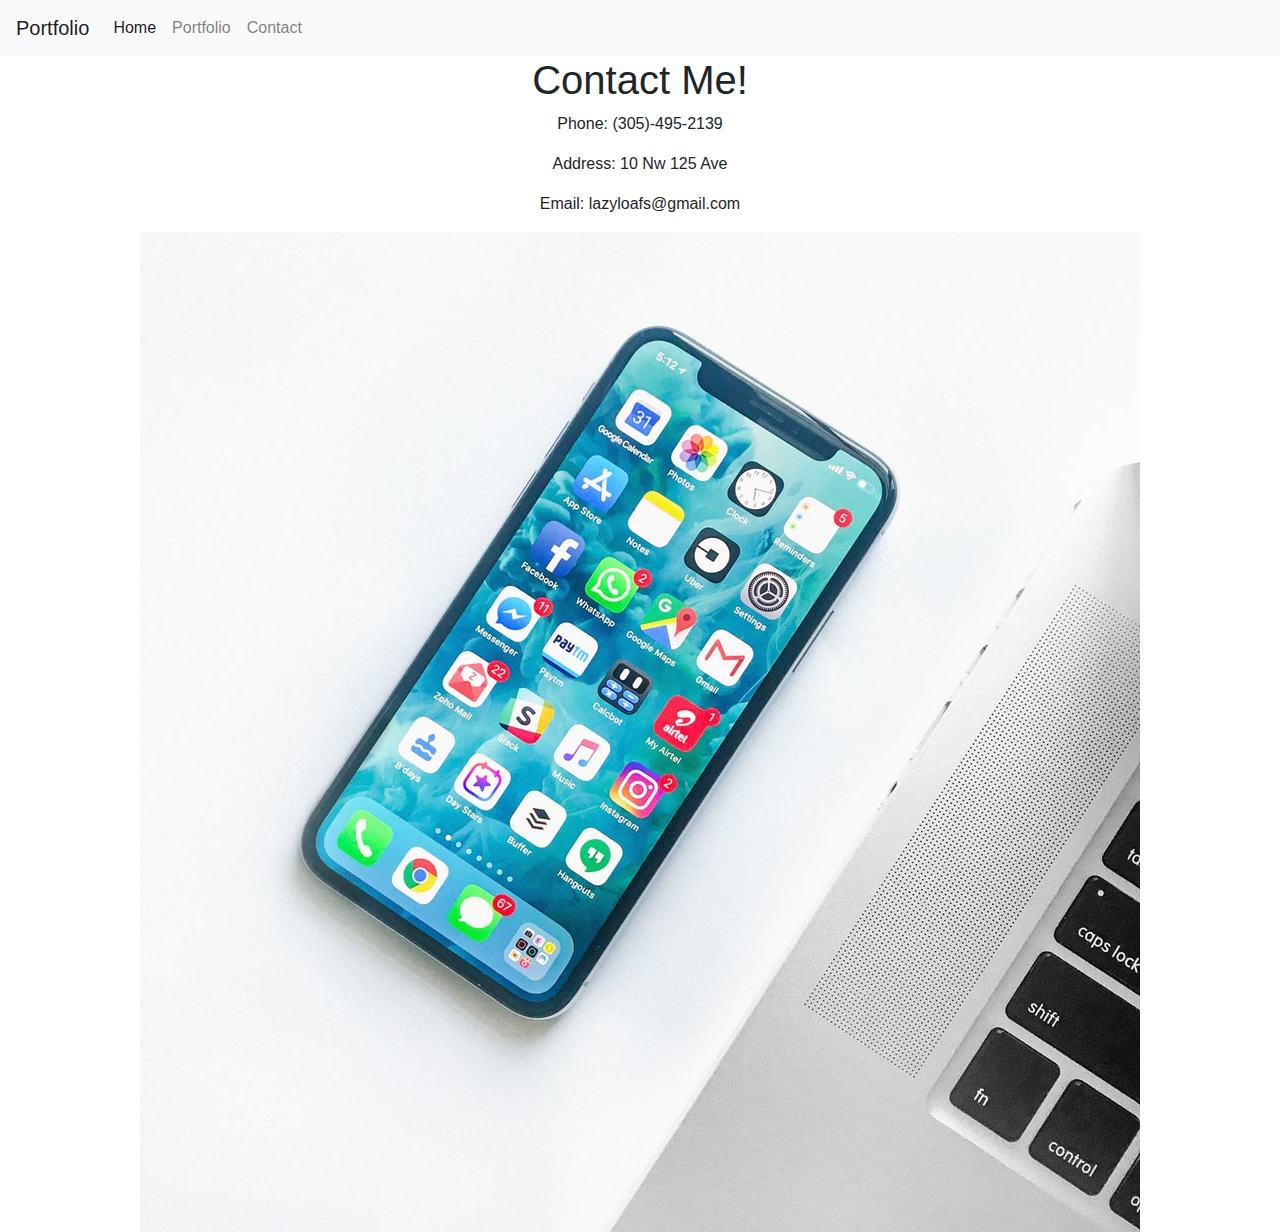
==== contact.html @ 0077d618 "Add files via upload" ====
<!DOCTYPE html>
<html> 
    <head> 
        <meta charset="Contact">
        <title> Contact Info! </title>
        <link rel="stylesheet" href="https://stackpath.bootstrapcdn.com/bootstrap/4.4.1/css/bootstrap.min.css" integrity="sha384-Vkoo8x4CGsO3+Hhxv8T/Q5PaXtkKtu6ug5TOeNV6gBiFeWPGFN9MuhOf23Q9Ifjh" crossorigin="anonymous">
        <link rel="stylesheet" href="style.css">
        <style> img {max-width:80%}</style>
    </head>

    <body> 
        <nav class="navbar navbar-expand-lg navbar-light bg-light">
            <a class="navbar-brand" href="#">Portfolio</a>
            <button class="navbar-toggler" type="button" data-toggle="collapse" data-target="#navbarNav" aria-controls="navbarNav" aria-expanded="false" aria-label="Toggle navigation">
              <span class="navbar-toggler-icon"></span>
            </button>
            <div class="collapse navbar-collapse" id="navbarNav">
              <ul class="navbar-nav">
                <li class="nav-item active">
                  <a class="nav-link" href="index.html">Home <span class="sr-only">(current)</span></a>
                </li>
                <li class="nav-item">
                  <a class="nav-link" href="portfolio.html">Portfolio</a>
                </li>
                <li class="nav-item">
                  <a class="nav-link" href="contact.html">Contact</a>
                </li>
              </ul>
            </div>
          </nav>

          <h1>Contact Me! </h1>

          <p> Phone: (305)-495-2139</p>
          <p> Address: 10 Nw 125 Ave</p>
          <p> Email: lazyloafs@gmail.com</p>

          <img src= phone.jpg> 

    </body>
</html>
---- style.css ----
body {
    text-align: center;
}
h1 {
    font-weight: 500;
    font-family: Verdana, Geneva, Tahoma, sans-serif;
}

p {
    font-weight: 500;
    font-family: Verdana, Geneva, Tahoma, sans-serif;

}
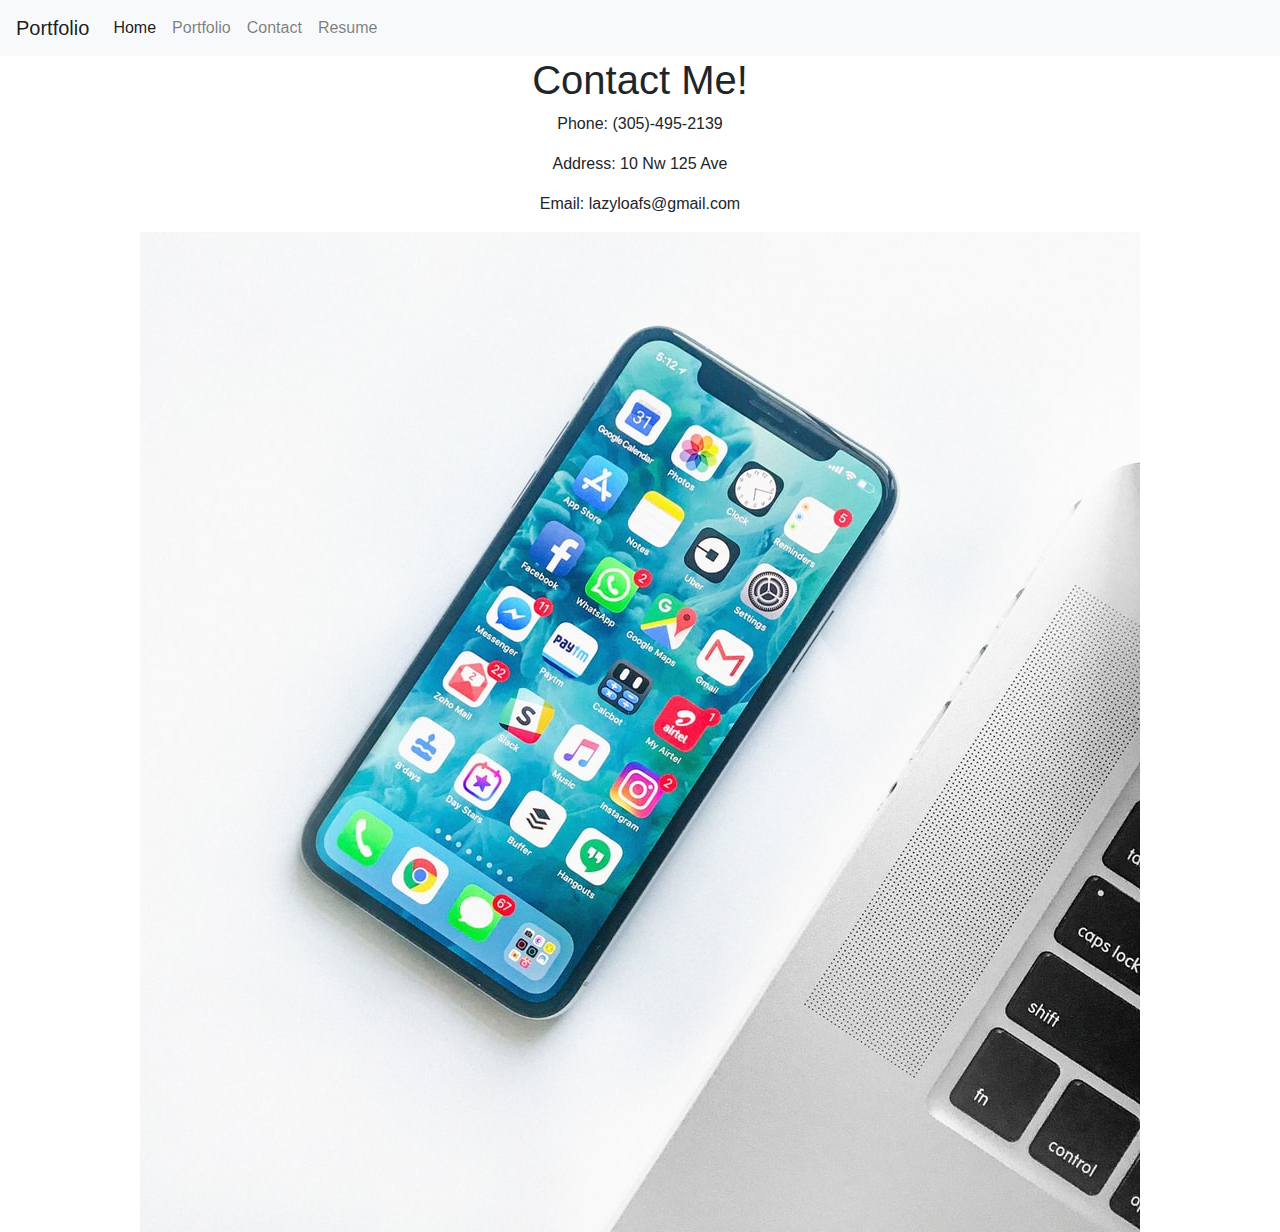
==== commit f5ff8db1: "Add files via upload" ====
--- a/contact.html
+++ b/contact.html
@@ -25,6 +25,9 @@
                 <li class="nav-item">
                   <a class="nav-link" href="contact.html">Contact</a>
                 </li>
+                <li class="nav-item">
+                  <a class="nav-link" href="resume.html">Resume</a>
+                </li>
               </ul>
             </div>
           </nav>
--- a/style.css
+++ b/style.css
@@ -8,7 +8,20 @@
 
 p {
     font-weight: 500;
+    padding-left: 300px;
+    padding-right: 300px;
+    font-family: Verdana, Geneva, Tahoma, sans-serif;
+}
+
+h2 {
+    font-size: large;
+    font-weight: 500;
     font-family: Verdana, Geneva, Tahoma, sans-serif;
 
 }
 
+h3 {
+    font-size: large;
+    font-weight: 500;
+}
+
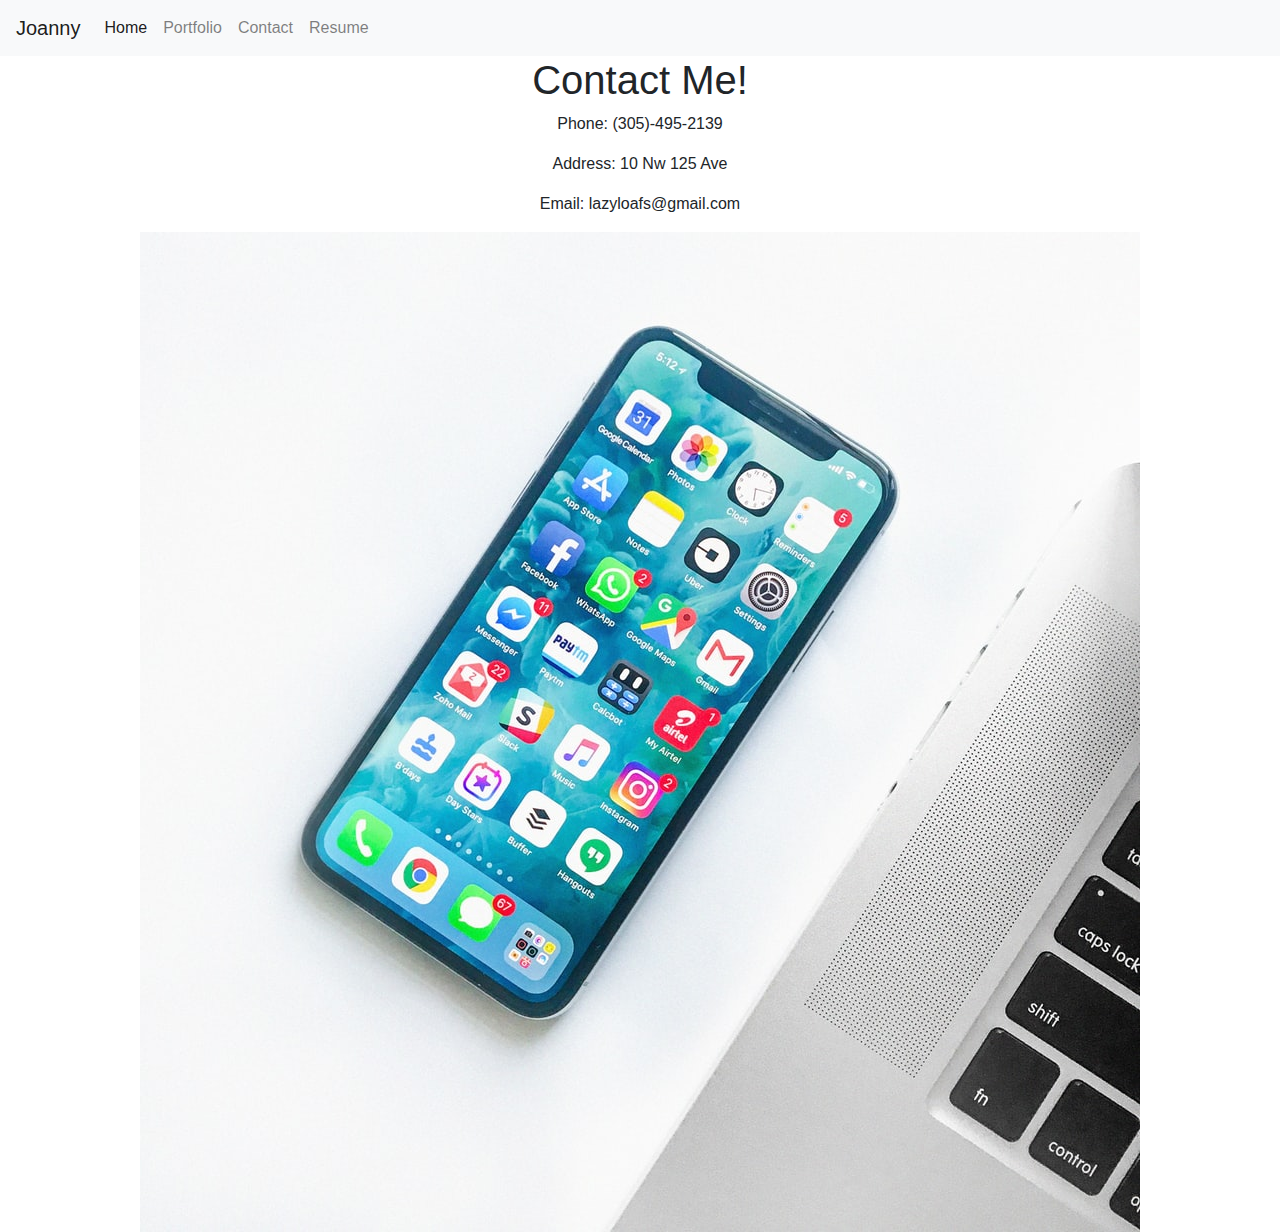
==== commit 30d74e65: "Add files via upload" ====
--- a/contact.html
+++ b/contact.html
@@ -10,7 +10,7 @@
 
     <body> 
         <nav class="navbar navbar-expand-lg navbar-light bg-light">
-            <a class="navbar-brand" href="#">Portfolio</a>
+            <a class="navbar-brand" href="#">Joanny</a>
             <button class="navbar-toggler" type="button" data-toggle="collapse" data-target="#navbarNav" aria-controls="navbarNav" aria-expanded="false" aria-label="Toggle navigation">
               <span class="navbar-toggler-icon"></span>
             </button>
